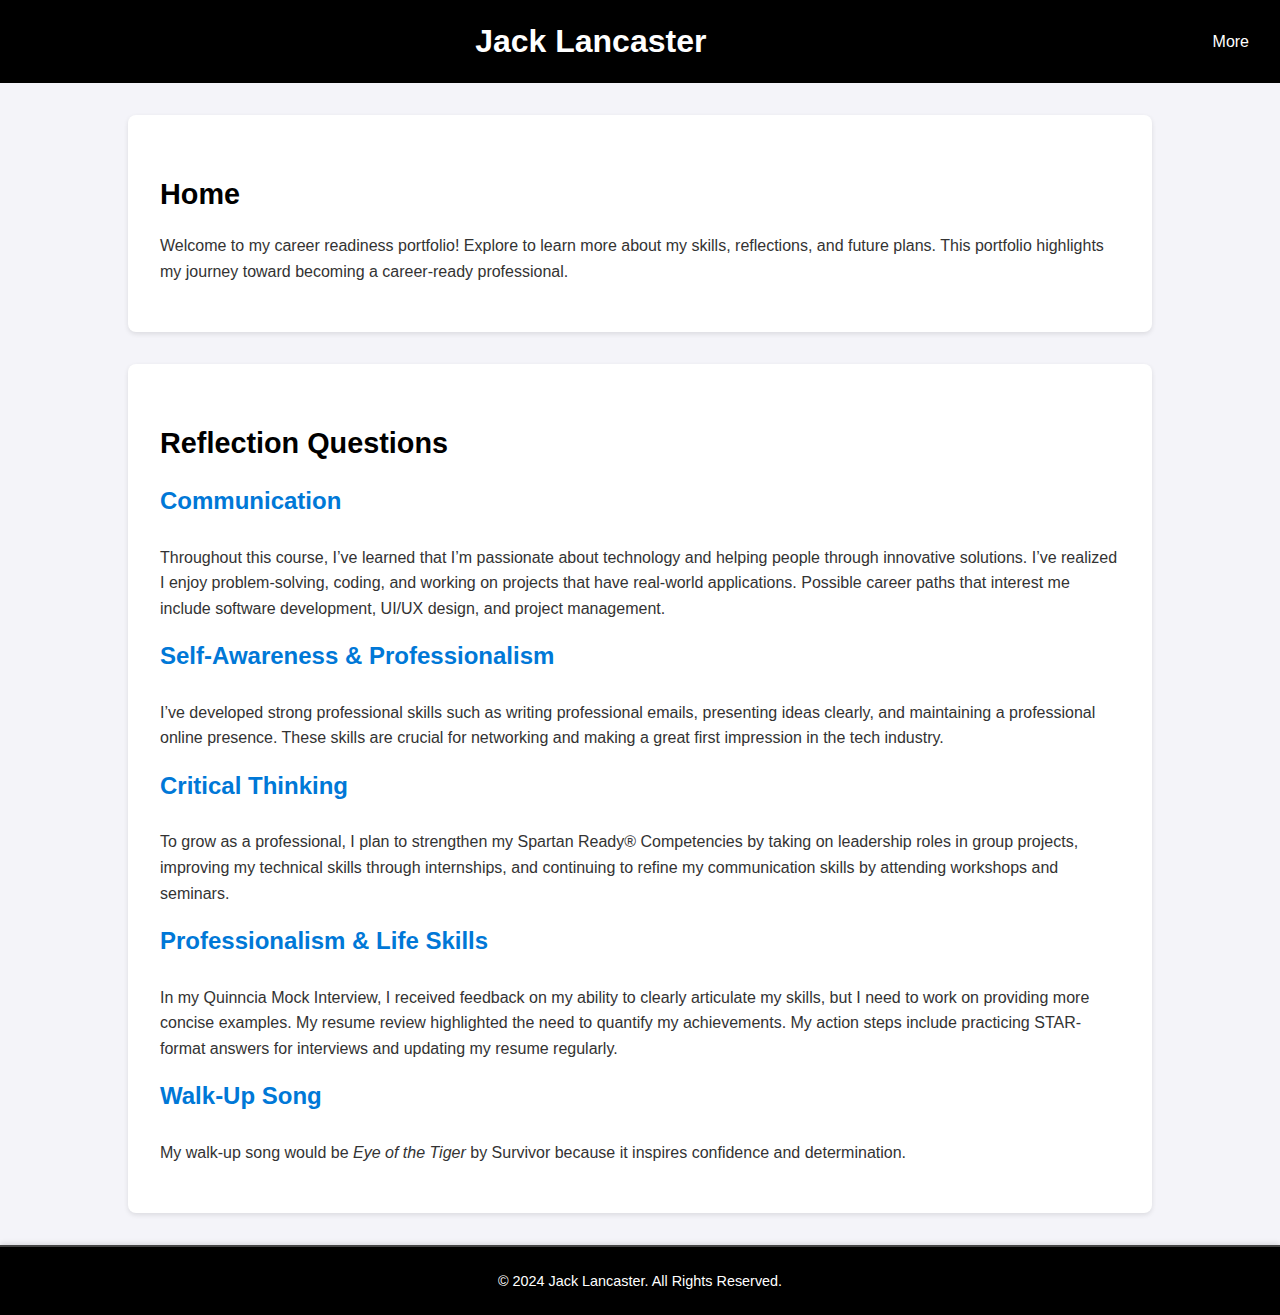
==== index.html @ 75690f12 "Initial commit for jacklancaster.org" ====
<!DOCTYPE html>
<html lang="en">
<head>
    <meta charset="UTF-8">
    <meta name="viewport" content="width=device-width, initial-scale=1.0">
    <title>Jack Lancaster - Career Portfolio</title>
    <link rel="stylesheet" href="index.css">
</head>
<body>
    <!-- Header Section -->
    <header>
        <h1>Jack Lancaster</h1>
        <nav>
            <ul class="dropdown-menu">
                <li>
                    <a href="#">More</a>
                    <ul class="submenu">
			<li><a href="#reflection">Reflection</a></li>
                        <li><a href="resume.html">Resume</a></li>
                        <li><a href="contact.html">Contact</a></li>
                    </ul>
                </li>
            </ul>
        </nav>
    </header>

    <!-- Main Content -->
    <main>
        <!-- Home Section -->
        <section id="home">
            <h2>Home</h2>
            <p>Welcome to my career readiness portfolio! Explore to learn more about my skills, reflections, and future plans. This portfolio highlights my journey toward becoming a career-ready professional.</p>
        </section>

        <!-- Reflection Questions Section -->
        <section id="reflection">
            <h2>Reflection Questions</h2>
            <h3>Communication</h3>
            <p>Throughout this course, I’ve learned that I’m passionate about technology and helping people through innovative solutions. I’ve realized I enjoy problem-solving, coding, and working on projects that have real-world applications. Possible career paths that interest me include software development, UI/UX design, and project management.</p>

            <h3>Self-Awareness & Professionalism</h3>
            <p>I’ve developed strong professional skills such as writing professional emails, presenting ideas clearly, and maintaining a professional online presence. These skills are crucial for networking and making a great first impression in the tech industry.</p>

            <h3>Critical Thinking</h3>
            <p>To grow as a professional, I plan to strengthen my Spartan Ready® Competencies by taking on leadership roles in group projects, improving my technical skills through internships, and continuing to refine my communication skills by attending workshops and seminars.</p>

            <h3>Professionalism & Life Skills</h3>
            <p>In my Quinncia Mock Interview, I received feedback on my ability to clearly articulate my skills, but I need to work on providing more concise examples. My resume review highlighted the need to quantify my achievements. My action steps include practicing STAR-format answers for interviews and updating my resume regularly.</p>

            <h3>Walk-Up Song</h3>
            <p>My walk-up song would be <em>Eye of the Tiger</em> by Survivor because it inspires confidence and determination.</p>
        </section>
    </main>

    <!-- Footer -->
    <footer>
        <p>&copy; 2024 Jack Lancaster. All Rights Reserved.</p>
    </footer>
</body>
</html>
---- index.css ----
/* General styles */
body {
    font-family: Arial, sans-serif;
    line-height: 1.6;
    margin: 0;
    padding: 0;
    background-color: #f4f4f9; /* Light gray background */
    color: #333; /* Dark gray text */
}

header {
    background-color: #000;
    color: #fff;
    padding: 1rem 0;
    display: flex;
    justify-content: space-between;
    align-items: center;
}

header h1 {
    margin: 0;
    font-size: 2rem;
    flex-grow: 1;
    text-align: center;
}

nav {
    position: relative;
}

nav ul {
    list-style: none;
    padding: 0;
    margin: 0;
    display: flex;
    justify-content: center;
    align-items: center;
}

nav ul li {
    position: relative;
    margin: 0 15px;
}

nav ul li a {
    color: #fff;
    text-decoration: none;
    font-size: 1rem;
    padding: 0.5rem 1rem;
    display: block;
    transition: background-color 0.3s ease;
}

nav ul li a:hover {
    background-color: #444;
    border-radius: 5px;
}

nav ul li ul.submenu {
    list-style: none;
    position: absolute;
    top: 100%;
    left: 0;
    background-color: #000;
    padding: 0;
    margin: 0;
    display: none;
    box-shadow: 0 2px 5px rgba(0, 0, 0, 0.3);
    border-radius: 5px;
    z-index: 1000;
    opacity: 0;
    visibility: hidden;
    transition: opacity 0.3s ease, visibility 0.3s ease;
}

nav ul li:hover > ul.submenu {
    display: block;
    opacity: 1;
    visibility: visible;
}

nav ul li ul.submenu li {
    margin: 0;
}

nav ul li ul.submenu li a {
    padding: 0.5rem 1rem;
    font-size: 0.9rem;
    color: #fff;
    transition: background-color 0.3s ease;
}

nav ul li ul.submenu li a:hover {
    background-color: #444;
}

section {
    padding: 2rem;
    margin: 2rem 10%;
    background: #fff;
    border-radius: 8px;
    box-shadow: 0 2px 5px rgba(0, 0, 0, 0.1);
}

section h2 {
    color: #000;
    font-size: 1.8rem;
    margin-bottom: 1rem;
}

section h3 {
    color: #0078d7;
    font-size: 1.5rem;
    margin-top: 1rem;
}

section p, section ul {
    margin-bottom: 1rem;
}

ul {
    padding-left: 20px;
    list-style: disc;
}

footer {
    background-color: #000;
    color: #fff;
    text-align: center;
    padding: 0.5rem 0;
    font-size: 0.9rem;
    border-top: 2px solid #444;
    box-shadow: 0 -2px 5px rgba(0, 0, 0, 0.1);
}

a {
    color: #0078d7;
    text-decoration: none;
}

a:hover {
    text-decoration: underline;
}

html {
    scroll-behavior: smooth;
}

@media (max-width: 768px) {
    body {
        font-size: 0.9rem;
    }

    header h1 {
        font-size: 1.5rem;
    }

    nav ul {
        flex-direction: column;
        align-items: flex-start;
    }

    nav ul li {
        margin: 10px 0;
    }

    nav ul li ul.submenu {
        position: static;
        margin-left: 20px;
    }

    section {
        margin: 2rem 5%;
    }
}
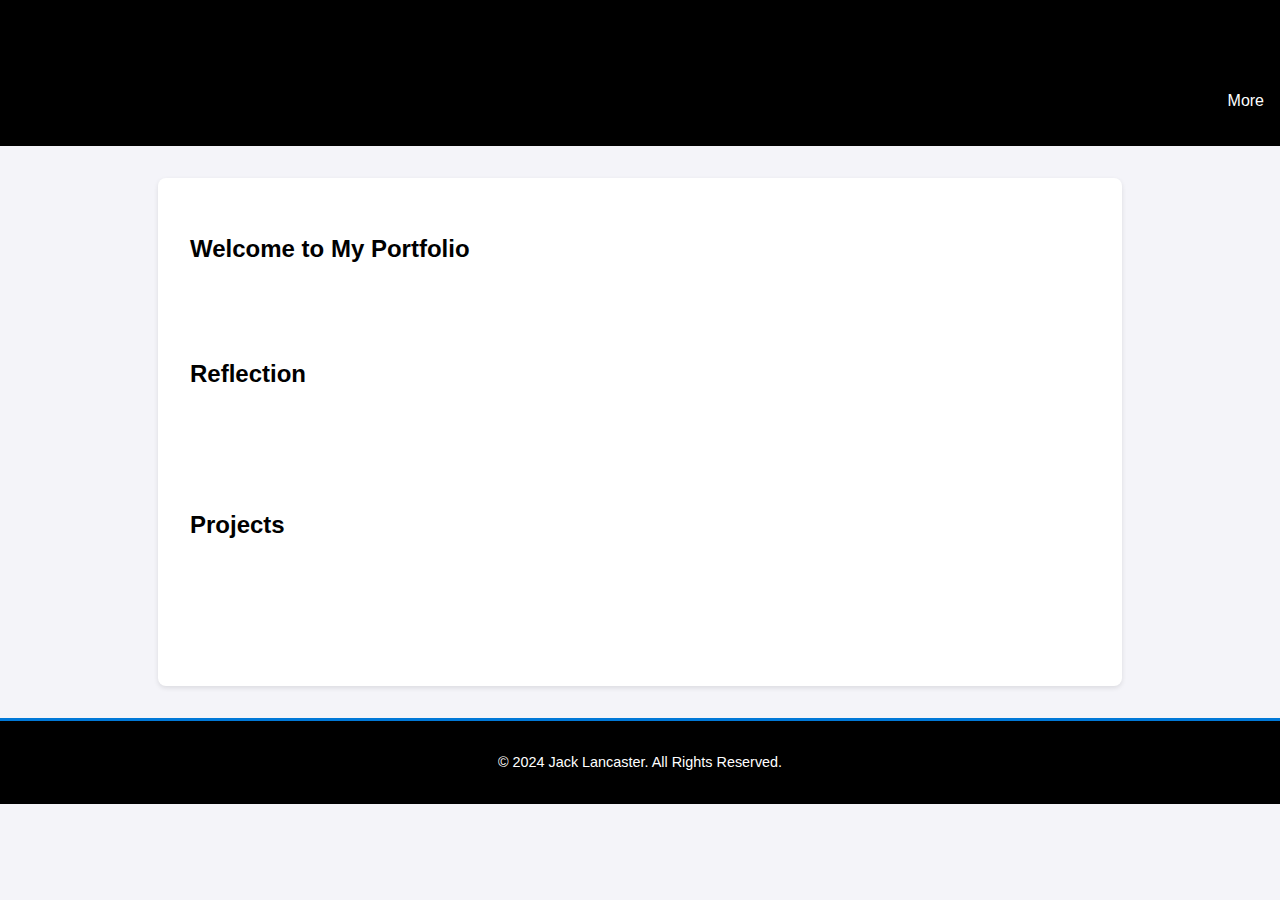
==== commit ad9f04cb: "Update index.html" ====
--- a/index.html
+++ b/index.html
@@ -3,7 +3,7 @@
 <head>
     <meta charset="UTF-8">
     <meta name="viewport" content="width=device-width, initial-scale=1.0">
-    <title>Jack Lancaster - Career Portfolio</title>
+    <title>Jack Lancaster</title>
     <link rel="stylesheet" href="index.css">
 </head>
 <body>
@@ -15,7 +15,7 @@
                 <li>
                     <a href="#">More</a>
                     <ul class="submenu">
-			<li><a href="#reflection">Reflection</a></li>
+                        <li><a href="#reflection">Reflection</a></li>
                         <li><a href="resume.html">Resume</a></li>
                         <li><a href="contact.html">Contact</a></li>
                     </ul>
@@ -26,29 +26,27 @@
 
     <!-- Main Content -->
     <main>
-        <!-- Home Section -->
         <section id="home">
-            <h2>Home</h2>
-            <p>Welcome to my career readiness portfolio! Explore to learn more about my skills, reflections, and future plans. This portfolio highlights my journey toward becoming a career-ready professional.</p>
+            <h2>Welcome to My Portfolio</h2>
+            <p>
+                Hi, I’m Jack Lancaster, a motivated Computer Science student with a passion for creating innovative solutions. Welcome to my personal website, where you can learn about my skills, projects, and career journey.
+            </p>
         </section>
 
-        <!-- Reflection Questions Section -->
         <section id="reflection">
-            <h2>Reflection Questions</h2>
-            <h3>Communication</h3>
-            <p>Throughout this course, I’ve learned that I’m passionate about technology and helping people through innovative solutions. I’ve realized I enjoy problem-solving, coding, and working on projects that have real-world applications. Possible career paths that interest me include software development, UI/UX design, and project management.</p>
+            <h2>Reflection</h2>
+            <p>
+                Throughout my education and experiences, I’ve developed a strong foundation in programming, hardware design, and teamwork. My time at the University of Tampa has further expanded my technical knowledge and honed my problem-solving skills.
+            </p>
+        </section>
 
-            <h3>Self-Awareness & Professionalism</h3>
-            <p>I’ve developed strong professional skills such as writing professional emails, presenting ideas clearly, and maintaining a professional online presence. These skills are crucial for networking and making a great first impression in the tech industry.</p>
-
-            <h3>Critical Thinking</h3>
-            <p>To grow as a professional, I plan to strengthen my Spartan Ready® Competencies by taking on leadership roles in group projects, improving my technical skills through internships, and continuing to refine my communication skills by attending workshops and seminars.</p>
-
-            <h3>Professionalism & Life Skills</h3>
-            <p>In my Quinncia Mock Interview, I received feedback on my ability to clearly articulate my skills, but I need to work on providing more concise examples. My resume review highlighted the need to quantify my achievements. My action steps include practicing STAR-format answers for interviews and updating my resume regularly.</p>
-
-            <h3>Walk-Up Song</h3>
-            <p>My walk-up song would be <em>Eye of the Tiger</em> by Survivor because it inspires confidence and determination.</p>
+        <section id="projects">
+            <h2>Projects</h2>
+            <ul>
+                <li><strong>Sourdough Bakery Finder Website:</strong> Developed a web application to locate bakeries across the U.S.</li>
+                <li><strong>Cache Memory Emulator:</strong> Designed a Java-based simulation of cache memory.</li>
+                <li><strong>Arduino RFID Reader:</strong> Built an RFID reader for secure data storage and retrieval.</li>
+            </ul>
         </section>
     </main>
 
--- a/index.css
+++ b/index.css
@@ -5,171 +5,170 @@
     margin: 0;
     padding: 0;
     background-color: #f4f4f9; /* Light gray background */
-    color: #333; /* Dark gray text */
+    color: #fff; /* white text */
 }
 
+h1, h2, h3 {
+    color: #000; /* Black for headings */
+    margin-bottom: 1rem; /* Consistent spacing below headings */
+}
+
+/* Links */
+a {
+    color: #0078d7; /* Blue links */
+    text-decoration: none;
+    transition: color 0.3s ease; /* Smooth hover effect */
+}
+
+a:hover {
+    text-decoration: underline; /* Underline links on hover */
+}
+
+/* Header styles */
 header {
-    background-color: #000;
-    color: #fff;
-    padding: 1rem 0;
-    display: flex;
-    justify-content: space-between;
-    align-items: center;
+    background-color: #000; /* Black background */
+    color: #fff; /* White text */
+    padding: 1.5rem 0;
+    text-align: center;
+    position: sticky; /* Sticky header for easy navigation */
+    top: 0;
+    z-index: 1000;
 }
 
 header h1 {
+    font-size: 2.2rem;
     margin: 0;
-    font-size: 2rem;
-    flex-grow: 1;
-    text-align: center;
+    letter-spacing: 1px; /* Slight spacing for elegance */
 }
 
-nav {
-    position: relative;
-}
-
+/* Navigation menu */
 nav ul {
     list-style: none;
     padding: 0;
     margin: 0;
     display: flex;
-    justify-content: center;
-    align-items: center;
+    justify-content: right;
+    gap: 1.5rem;
 }
 
 nav ul li {
     position: relative;
-    margin: 0 15px;
 }
 
 nav ul li a {
-    color: #fff;
-    text-decoration: none;
-    font-size: 1rem;
+    color: #fff; /* White text for nav links */
     padding: 0.5rem 1rem;
     display: block;
-    transition: background-color 0.3s ease;
+    transition: background-color 0.3s ease; /* Smooth hover effect */
 }
 
 nav ul li a:hover {
-    background-color: #444;
+    background-color: #444; /* Dark gray hover */
     border-radius: 5px;
 }
 
+/* Dropdown menu */
 nav ul li ul.submenu {
-    list-style: none;
+    display: none;
     position: absolute;
     top: 100%;
     left: 0;
-    background-color: #000;
+    background-color: #000; /* Match header background */
     padding: 0;
     margin: 0;
-    display: none;
-    box-shadow: 0 2px 5px rgba(0, 0, 0, 0.3);
+    list-style: none;
+    box-shadow: 0 2px 5px rgba(0, 0, 0, 0.3); /* Subtle shadow for depth */
     border-radius: 5px;
-    z-index: 1000;
-    opacity: 0;
-    visibility: hidden;
-    transition: opacity 0.3s ease, visibility 0.3s ease;
 }
 
-nav ul li:hover > ul.submenu {
-    display: block;
-    opacity: 1;
-    visibility: visible;
-}
-
-nav ul li ul.submenu li {
-    margin: 0;
+nav ul li:hover ul.submenu {
+    display: block; /* Show dropdown on hover */
 }
 
 nav ul li ul.submenu li a {
     padding: 0.5rem 1rem;
-    font-size: 0.9rem;
-    color: #fff;
-    transition: background-color 0.3s ease;
+    white-space: nowrap; /* Prevent wrapping */
 }
 
 nav ul li ul.submenu li a:hover {
-    background-color: #444;
+    background-color: #444; /* Dark gray hover */
 }
 
-section {
+/* Main section */
+main {
+    max-width: 900px;
+    margin: 2rem auto;
     padding: 2rem;
-    margin: 2rem 10%;
-    background: #fff;
-    border-radius: 8px;
-    box-shadow: 0 2px 5px rgba(0, 0, 0, 0.1);
+    background-color: #fff; /* White background for readability */
+    border-radius: 8px; /* Rounded corners */
+    box-shadow: 0 2px 5px rgba(0, 0, 0, 0.1); /* Subtle shadow for depth */
 }
 
-section h2 {
-    color: #000;
-    font-size: 1.8rem;
+/* Resume styles */
+#resume h2 {
+    font-size: 2rem;
+    color: #0078d7; /* Blue for section title */
+    border-bottom: 2px solid #0078d7; /* Blue underline */
+    padding-bottom: 0.5rem;
     margin-bottom: 1rem;
 }
 
-section h3 {
-    color: #0078d7;
+#resume h3 {
     font-size: 1.5rem;
-    margin-top: 1rem;
+    margin-top: 1.5rem;
+    color: #333; /* Dark gray for subsection headings */
 }
 
-section p, section ul {
-    margin-bottom: 1rem;
+#resume p, #resume ul {
+    margin-bottom: 1.2rem; /* Extra spacing for readability */
 }
 
-ul {
-    padding-left: 20px;
-    list-style: disc;
+#resume ul {
+    list-style-type: disc; /* Bullet points */
+    padding-left: 20px; /* Indent bullet points */
 }
 
-footer {
-    background-color: #000;
-    color: #fff;
-    text-align: center;
-    padding: 0.5rem 0;
-    font-size: 0.9rem;
-    border-top: 2px solid #444;
-    box-shadow: 0 -2px 5px rgba(0, 0, 0, 0.1);
+#resume ul ul {
+    list-style-type: circle; /* Nested bullet points */
+    padding-left: 20px;
 }
 
-a {
-    color: #0078d7;
-    text-decoration: none;
+/* Footer styles */
+footer {
+    background-color: #000; /* Black footer */
+    color: #fff; /* White text */
+    text-align: center;
+    padding: 1rem 0;
+    font-size: 0.9rem;
+    margin-top: 2rem;
+    border-top: 3px solid #0078d7; /* Add accent line for style */
 }
 
-a:hover {
-    text-decoration: underline;
-}
-
-html {
-    scroll-behavior: smooth;
-}
-
+/* Responsive design */
 @media (max-width: 768px) {
     body {
-        font-size: 0.9rem;
+        font-size: 0.9rem; /* Slightly smaller font for mobile */
     }
 
     header h1 {
-        font-size: 1.5rem;
+        font-size: 1.8rem; /* Adjust header size for smaller screens */
     }
 
     nav ul {
-        flex-direction: column;
-        align-items: flex-start;
+        flex-direction: column; /* Stack nav items vertically */
+        gap: 0.8rem;
     }
 
-    nav ul li {
-        margin: 10px 0;
+    main {
+        margin: 1rem;
+        padding: 1.5rem;
     }
 
-    nav ul li ul.submenu {
-        position: static;
-        margin-left: 20px;
+    #resume h2 {
+        font-size: 1.8rem; /* Slightly smaller headings */
     }
 
-    section {
-        margin: 2rem 5%;
+    #resume h3 {
+        font-size: 1.2rem;
     }
 }
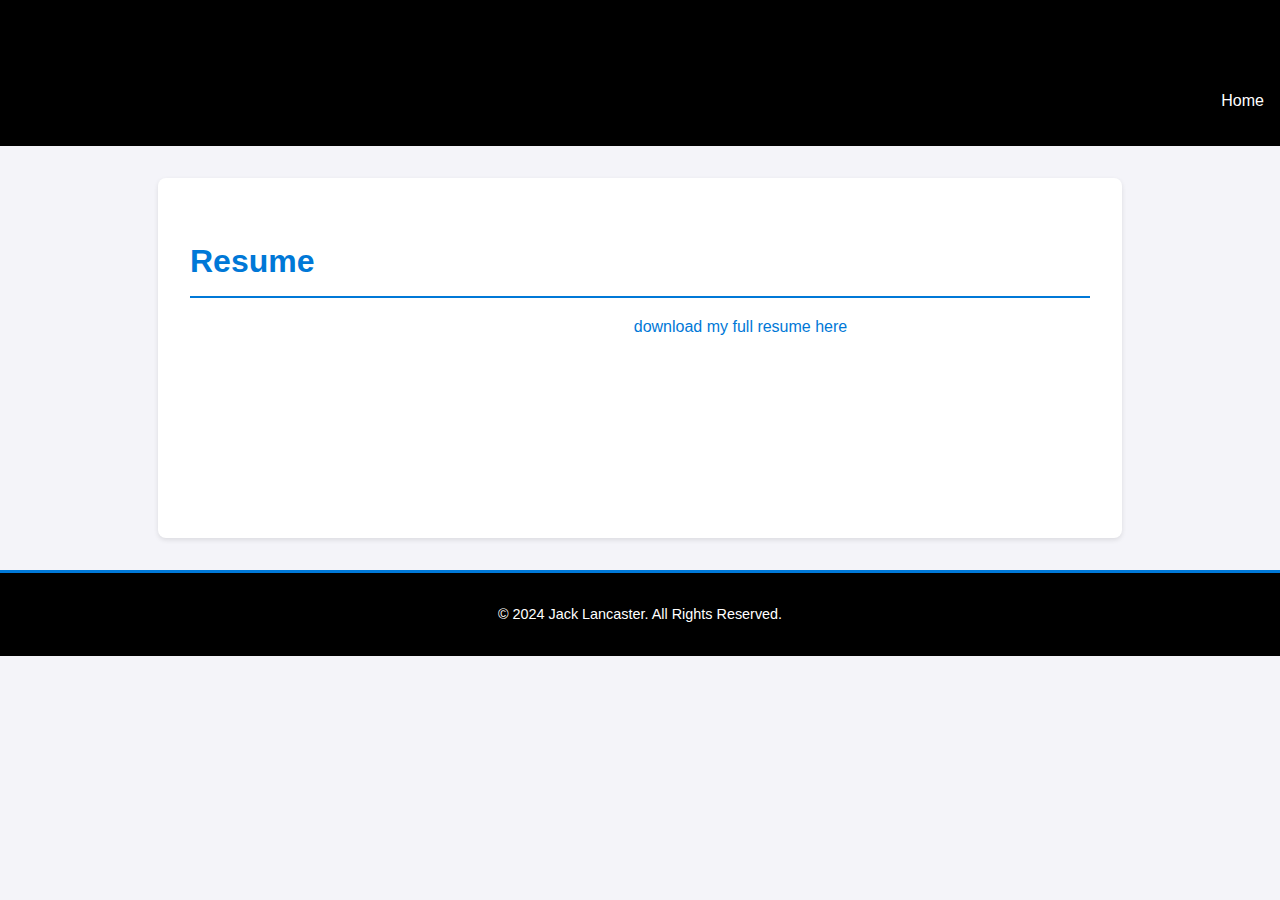
==== commit 9a902e13: "Update index.html" ====
--- a/index.html
+++ b/index.html
@@ -3,7 +3,7 @@
 <head>
     <meta charset="UTF-8">
     <meta name="viewport" content="width=device-width, initial-scale=1.0">
-    <title>Jack Lancaster</title>
+    <title>Resume - Jack Lancaster</title>
     <link rel="stylesheet" href="index.css">
 </head>
 <body>
@@ -13,11 +13,12 @@
         <nav>
             <ul class="dropdown-menu">
                 <li>
-                    <a href="#">More</a>
+                    <a href="#">Home</a>
                     <ul class="submenu">
-                        <li><a href="#reflection">Reflection</a></li>
+			<li><a href="index.html#reflection">Reflection</a></li>
                         <li><a href="resume.html">Resume</a></li>
                         <li><a href="contact.html">Contact</a></li>
+			<li><a href="index.html#home">Home</a></li>
                     </ul>
                 </li>
             </ul>
@@ -26,26 +27,17 @@
 
     <!-- Main Content -->
     <main>
-        <section id="home">
-            <h2>Welcome to My Portfolio</h2>
+        <section id="resume">
+            <h2>Resume</h2>
             <p>
-                Hi, I’m Jack Lancaster, a motivated Computer Science student with a passion for creating innovative solutions. Welcome to my personal website, where you can learn about my skills, projects, and career journey.
+                Below is a summary of my experience and skills. You can also <a href="resume.pdf" download>download my full resume here</a>.
             </p>
-        </section>
-
-        <section id="reflection">
-            <h2>Reflection</h2>
-            <p>
-                Throughout my education and experiences, I’ve developed a strong foundation in programming, hardware design, and teamwork. My time at the University of Tampa has further expanded my technical knowledge and honed my problem-solving skills.
-            </p>
-        </section>
-
-        <section id="projects">
-            <h2>Projects</h2>
             <ul>
-                <li><strong>Sourdough Bakery Finder Website:</strong> Developed a web application to locate bakeries across the U.S.</li>
-                <li><strong>Cache Memory Emulator:</strong> Designed a Java-based simulation of cache memory.</li>
-                <li><strong>Arduino RFID Reader:</strong> Built an RFID reader for secure data storage and retrieval.</li>
+                <li><strong>Programming Languages:</strong> Java, Python, C++</li>
+                <li><strong>Software Development:</strong> Created projects using Arduino and Raspberry Pi</li>
+                <li><strong>Professional Skills:</strong> Communication, teamwork, problem-solving</li>
+                <li><strong>Education:</strong> Bachelor’s in Computer Science, University of Tampa</li>
+                <li><strong>Certifications:</strong> Spartan Ready® Competencies</li>
             </ul>
         </section>
     </main>
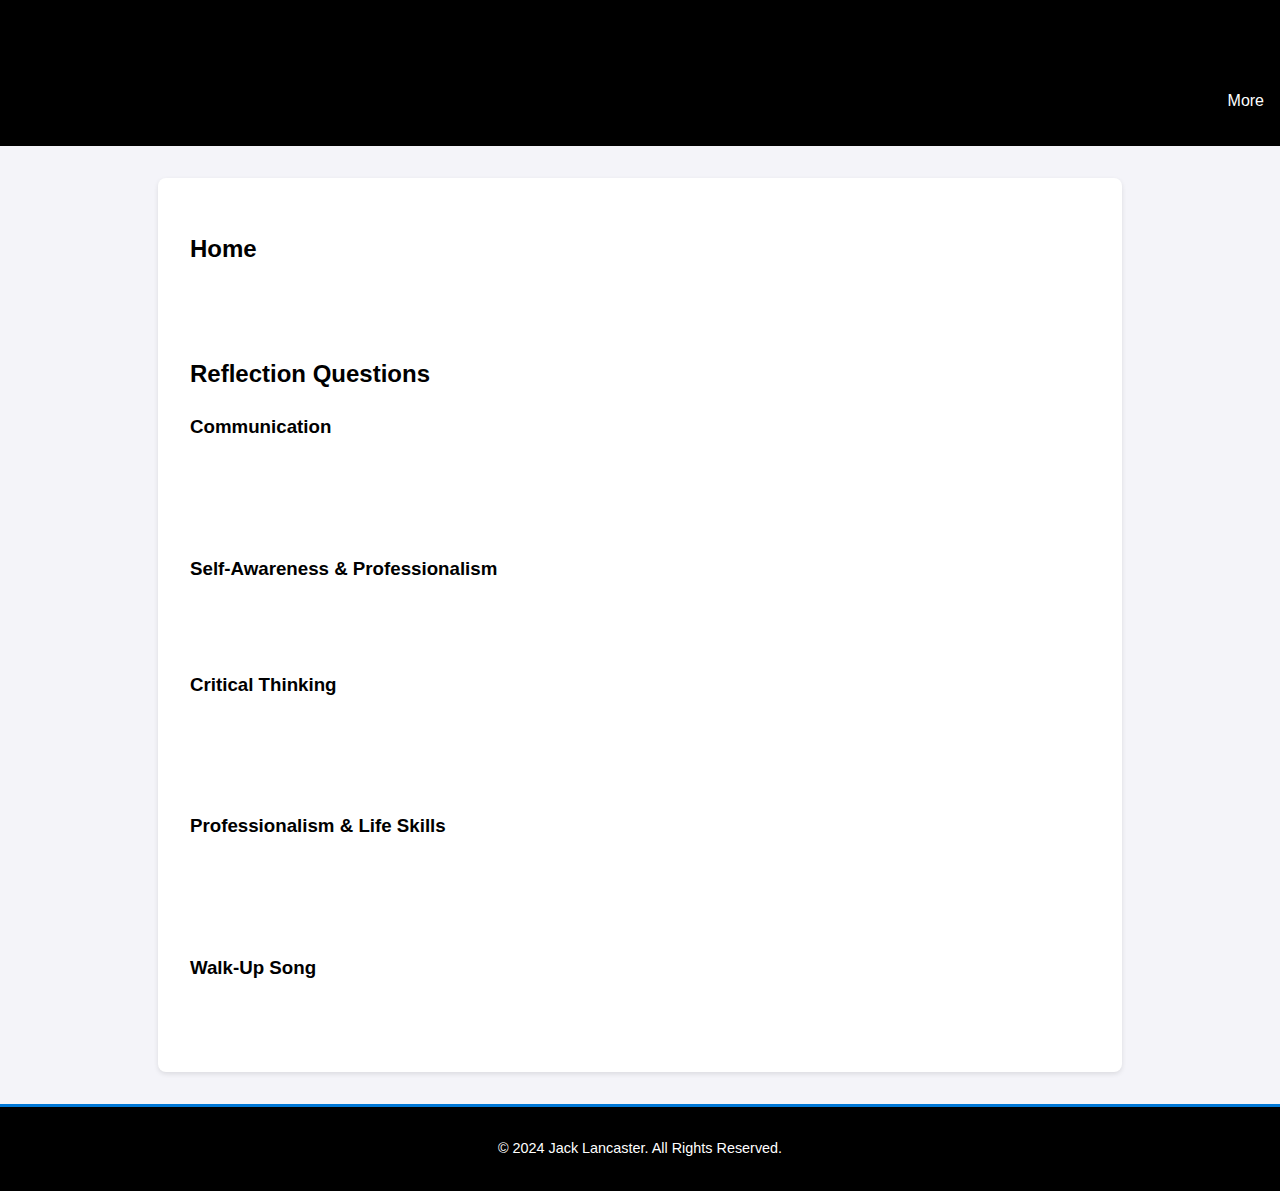
==== commit 5c7b27eb: "Update index.html" ====
--- a/index.html
+++ b/index.html
@@ -3,7 +3,7 @@
 <head>
     <meta charset="UTF-8">
     <meta name="viewport" content="width=device-width, initial-scale=1.0">
-    <title>Resume - Jack Lancaster</title>
+    <title>Jack Lancaster - Career Portfolio</title>
     <link rel="stylesheet" href="index.css">
 </head>
 <body>
@@ -13,12 +13,11 @@
         <nav>
             <ul class="dropdown-menu">
                 <li>
-                    <a href="#">Home</a>
+                    <a href="#">More</a>
                     <ul class="submenu">
-			<li><a href="index.html#reflection">Reflection</a></li>
+			<li><a href="#reflection">Reflection</a></li>
                         <li><a href="resume.html">Resume</a></li>
                         <li><a href="contact.html">Contact</a></li>
-			<li><a href="index.html#home">Home</a></li>
                     </ul>
                 </li>
             </ul>
@@ -27,18 +26,29 @@
 
     <!-- Main Content -->
     <main>
-        <section id="resume">
-            <h2>Resume</h2>
-            <p>
-                Below is a summary of my experience and skills. You can also <a href="resume.pdf" download>download my full resume here</a>.
-            </p>
-            <ul>
-                <li><strong>Programming Languages:</strong> Java, Python, C++</li>
-                <li><strong>Software Development:</strong> Created projects using Arduino and Raspberry Pi</li>
-                <li><strong>Professional Skills:</strong> Communication, teamwork, problem-solving</li>
-                <li><strong>Education:</strong> Bachelor’s in Computer Science, University of Tampa</li>
-                <li><strong>Certifications:</strong> Spartan Ready® Competencies</li>
-            </ul>
+        <!-- Home Section -->
+        <section id="home">
+            <h2>Home</h2>
+            <p>Welcome to my career readiness portfolio! Explore to learn more about my skills, reflections, and future plans. This portfolio highlights my journey toward becoming a career-ready professional.</p>
+        </section>
+
+        <!-- Reflection Questions Section -->
+        <section id="reflection">
+            <h2>Reflection Questions</h2>
+            <h3>Communication</h3>
+            <p>Throughout this course, I’ve learned that I’m passionate about technology and helping people through innovative solutions. I’ve realized I enjoy problem-solving, coding, and working on projects that have real-world applications. Possible career paths that interest me include software development, UI/UX design, and project management.</p>
+
+            <h3>Self-Awareness & Professionalism</h3>
+            <p>I’ve developed strong professional skills such as writing professional emails, presenting ideas clearly, and maintaining a professional online presence. These skills are crucial for networking and making a great first impression in the tech industry.</p>
+
+            <h3>Critical Thinking</h3>
+            <p>To grow as a professional, I plan to strengthen my Spartan Ready® Competencies by taking on leadership roles in group projects, improving my technical skills through internships, and continuing to refine my communication skills by attending workshops and seminars.</p>
+
+            <h3>Professionalism & Life Skills</h3>
+            <p>In my Quinncia Mock Interview, I received feedback on my ability to clearly articulate my skills, but I need to work on providing more concise examples. My resume review highlighted the need to quantify my achievements. My action steps include practicing STAR-format answers for interviews and updating my resume regularly.</p>
+
+            <h3>Walk-Up Song</h3>
+            <p>My walk-up song would be <em>Eye of the Tiger</em> by Survivor because it inspires confidence and determination.</p>
         </section>
     </main>
 
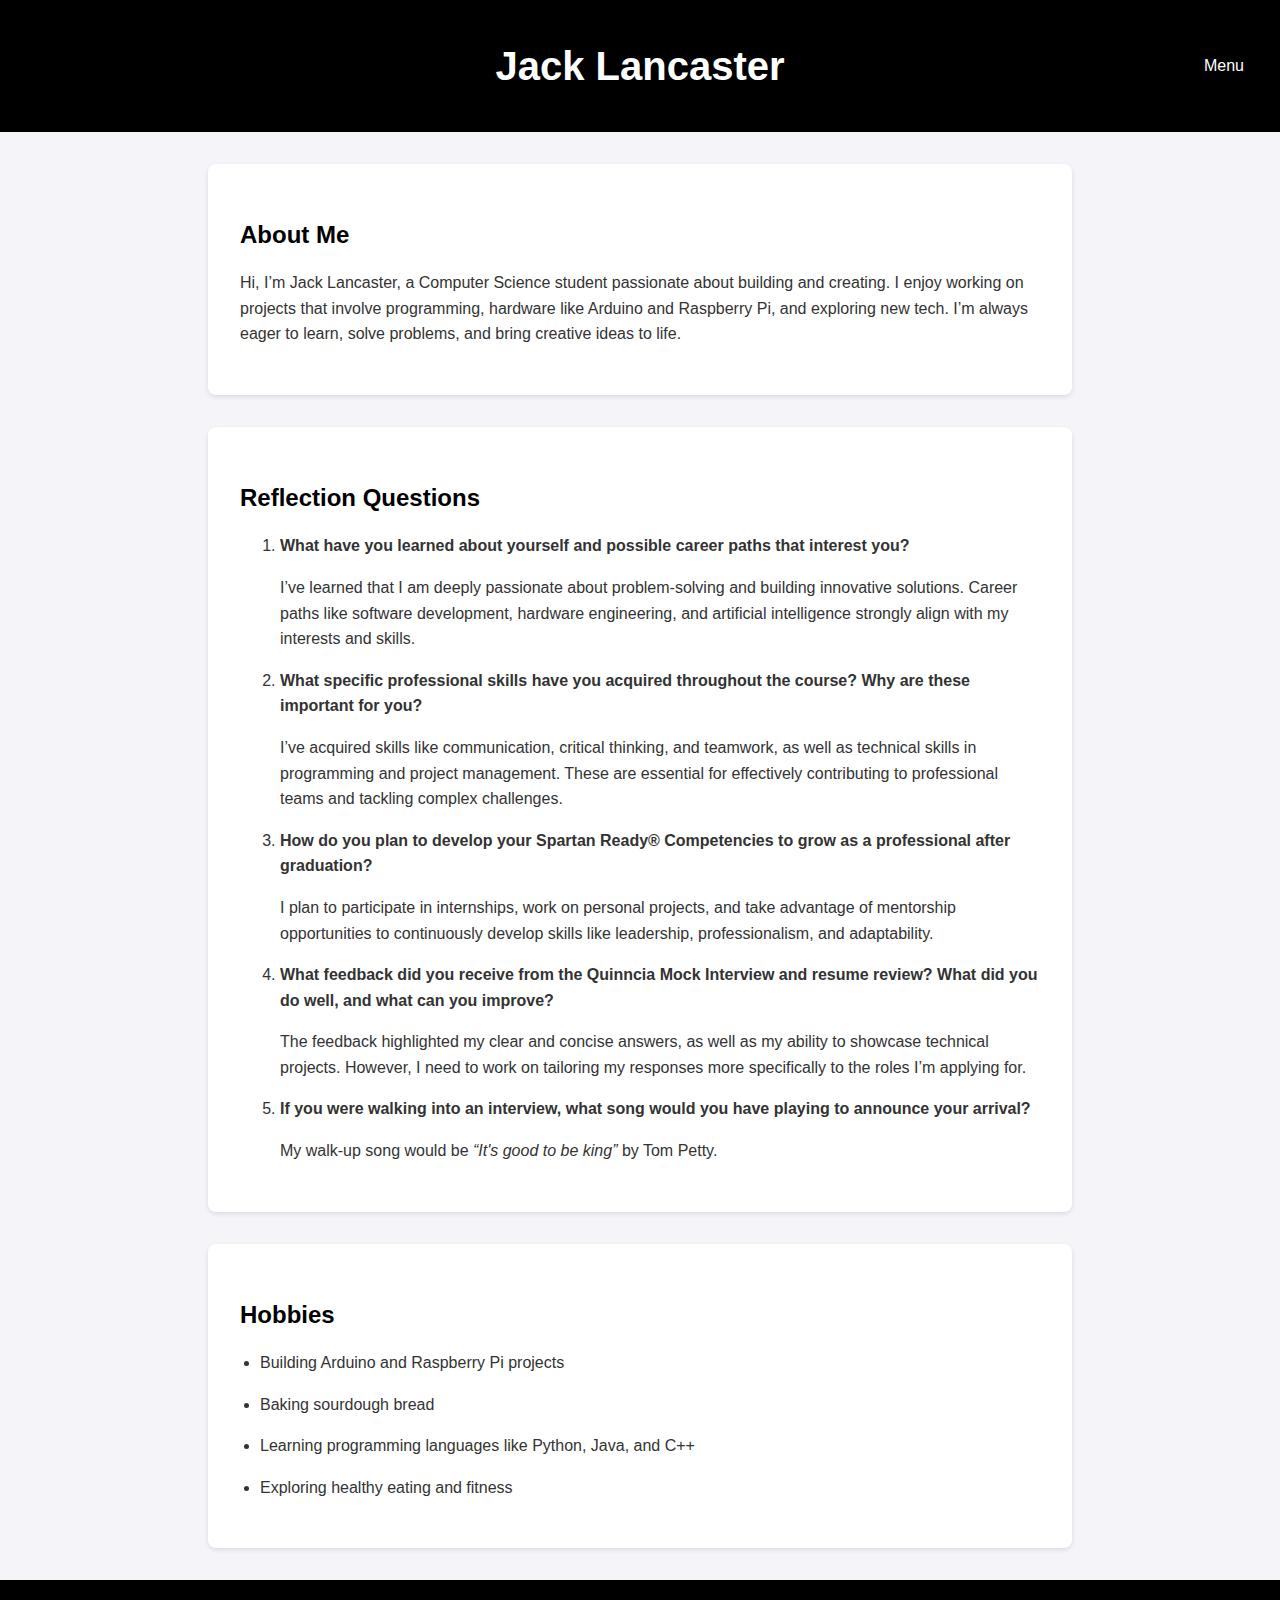
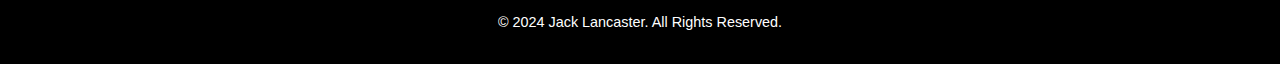
==== commit d1ad0456: "intial pushes" ====
--- a/index.html
+++ b/index.html
@@ -3,7 +3,7 @@
 <head>
     <meta charset="UTF-8">
     <meta name="viewport" content="width=device-width, initial-scale=1.0">
-    <title>Jack Lancaster - Career Portfolio</title>
+    <title>About Me - Jack Lancaster</title>
     <link rel="stylesheet" href="index.css">
 </head>
 <body>
@@ -12,12 +12,13 @@
         <h1>Jack Lancaster</h1>
         <nav>
             <ul class="dropdown-menu">
-                <li>
-                    <a href="#">More</a>
+                <li class="dropdown">
+                    <a href="#">Menu</a>
                     <ul class="submenu">
-			<li><a href="#reflection">Reflection</a></li>
+                        <li><a href="#reflection">Reflection</a></li>
                         <li><a href="resume.html">Resume</a></li>
                         <li><a href="contact.html">Contact</a></li>
+                        <li><a href="index.html">Home</a></li> <!-- Home moved to the bottom -->
                     </ul>
                 </li>
             </ul>
@@ -26,29 +27,57 @@
 
     <!-- Main Content -->
     <main>
-        <!-- Home Section -->
-        <section id="home">
-            <h2>Home</h2>
-            <p>Welcome to my career readiness portfolio! Explore to learn more about my skills, reflections, and future plans. This portfolio highlights my journey toward becoming a career-ready professional.</p>
+        <section id="about">
+            <h2>About Me</h2>
+            <p>
+                Hi, I’m Jack Lancaster, a Computer Science student passionate about building and creating. I enjoy working on projects that involve programming, hardware like Arduino and Raspberry Pi, and exploring new tech. I’m always eager to learn, solve problems, and bring creative ideas to life.
+            </p>
         </section>
 
-        <!-- Reflection Questions Section -->
         <section id="reflection">
             <h2>Reflection Questions</h2>
-            <h3>Communication</h3>
-            <p>Throughout this course, I’ve learned that I’m passionate about technology and helping people through innovative solutions. I’ve realized I enjoy problem-solving, coding, and working on projects that have real-world applications. Possible career paths that interest me include software development, UI/UX design, and project management.</p>
+            <ol>
+                <li>
+                    <strong>What have you learned about yourself and possible career paths that interest you?</strong>
+                    <p>
+                        I’ve learned that I am deeply passionate about problem-solving and building innovative solutions. Career paths like software development, hardware engineering, and artificial intelligence strongly align with my interests and skills.
+                    </p>
+                </li>
+                <li>
+                    <strong>What specific professional skills have you acquired throughout the course? Why are these important for you?</strong>
+                    <p>
+                        I’ve acquired skills like communication, critical thinking, and teamwork, as well as technical skills in programming and project management. These are essential for effectively contributing to professional teams and tackling complex challenges.
+                    </p>
+                </li>
+                <li>
+                    <strong>How do you plan to develop your Spartan Ready® Competencies to grow as a professional after graduation?</strong>
+                    <p>
+                        I plan to participate in internships, work on personal projects, and take advantage of mentorship opportunities to continuously develop skills like leadership, professionalism, and adaptability.
+                    </p>
+                </li>
+                <li>
+                    <strong>What feedback did you receive from the Quinncia Mock Interview and resume review? What did you do well, and what can you improve?</strong>
+                    <p>
+                        The feedback highlighted my clear and concise answers, as well as my ability to showcase technical projects. However, I need to work on tailoring my responses more specifically to the roles I’m applying for.
+                    </p>
+                </li>
+                <li>
+                    <strong>If you were walking into an interview, what song would you have playing to announce your arrival?</strong>
+                    <p>
+                        My walk-up song would be <em>“It's good to be king”</em> by Tom Petty.
+                    </p>
+                </li>
+            </ol>
+        </section>
 
-            <h3>Self-Awareness & Professionalism</h3>
-            <p>I’ve developed strong professional skills such as writing professional emails, presenting ideas clearly, and maintaining a professional online presence. These skills are crucial for networking and making a great first impression in the tech industry.</p>
-
-            <h3>Critical Thinking</h3>
-            <p>To grow as a professional, I plan to strengthen my Spartan Ready® Competencies by taking on leadership roles in group projects, improving my technical skills through internships, and continuing to refine my communication skills by attending workshops and seminars.</p>
-
-            <h3>Professionalism & Life Skills</h3>
-            <p>In my Quinncia Mock Interview, I received feedback on my ability to clearly articulate my skills, but I need to work on providing more concise examples. My resume review highlighted the need to quantify my achievements. My action steps include practicing STAR-format answers for interviews and updating my resume regularly.</p>
-
-            <h3>Walk-Up Song</h3>
-            <p>My walk-up song would be <em>Eye of the Tiger</em> by Survivor because it inspires confidence and determination.</p>
+        <section id="hobbies">
+            <h2>Hobbies</h2>
+            <ul>
+                <li>Building Arduino and Raspberry Pi projects</li>
+                <li>Baking sourdough bread</li>
+                <li>Learning programming languages like Python, Java, and C++</li>
+                <li>Exploring healthy eating and fitness</li>
+            </ul>
         </section>
     </main>
 
--- a/index.css
+++ b/index.css
@@ -5,61 +5,58 @@
     margin: 0;
     padding: 0;
     background-color: #f4f4f9; /* Light gray background */
-    color: #fff; /* white text */
+    color: #333; /* Dark gray text */
 }
 
 h1, h2, h3 {
-    color: #000; /* Black for headings */
-    margin-bottom: 1rem; /* Consistent spacing below headings */
-}
-
-/* Links */
-a {
-    color: #0078d7; /* Blue links */
-    text-decoration: none;
-    transition: color 0.3s ease; /* Smooth hover effect */
-}
-
-a:hover {
-    text-decoration: underline; /* Underline links on hover */
+    color: #fff; /* White for headings inside the header */
 }
 
 /* Header styles */
 header {
     background-color: #000; /* Black background */
     color: #fff; /* White text */
-    padding: 1.5rem 0;
-    text-align: center;
-    position: sticky; /* Sticky header for easy navigation */
-    top: 0;
-    z-index: 1000;
+    padding: 1rem 0;
+    display: flex; /* Flexbox for layout */
+    justify-content: center; /* Center "Jack Lancaster" */
+    align-items: center; /* Center items vertically */
+    position: relative; /* For dropdown positioning */
+    min-height: 100px; /* Consistent header height */
 }
 
+/* Center "Jack Lancaster" */
 header h1 {
-    font-size: 2.2rem;
+    font-size: 2.5rem;
     margin: 0;
-    letter-spacing: 1px; /* Slight spacing for elegance */
+    position: absolute;
+    left: 50%;
+    transform: translateX(-50%); /* True center alignment */
 }
 
-/* Navigation menu */
+/* Navigation menu alignment */
+nav {
+    position: absolute;
+    right: 20px; /* Align the dropdown to the right */
+    top: 50%;
+    transform: translateY(-50%);
+}
+
 nav ul {
     list-style: none;
+    margin: 0;
     padding: 0;
-    margin: 0;
     display: flex;
-    justify-content: right;
-    gap: 1.5rem;
 }
 
 nav ul li {
-    position: relative;
+    position: relative; /* Needed for dropdown positioning */
 }
 
 nav ul li a {
-    color: #fff; /* White text for nav links */
+    color: #fff; /* White text */
+    text-decoration: none;
     padding: 0.5rem 1rem;
     display: block;
-    transition: background-color 0.3s ease; /* Smooth hover effect */
 }
 
 nav ul li a:hover {
@@ -69,68 +66,60 @@
 
 /* Dropdown menu */
 nav ul li ul.submenu {
-    display: none;
+    display: none; /* Hidden by default */
     position: absolute;
-    top: 100%;
-    left: 0;
-    background-color: #000; /* Match header background */
-    padding: 0;
-    margin: 0;
+    top: 100%; /* Place below the parent menu */
+    left: 0; /* Align with parent item */
+    background-color: #000; /* Black background */
+    padding: 0.5rem 0; /* Add spacing around items */
     list-style: none;
-    box-shadow: 0 2px 5px rgba(0, 0, 0, 0.3); /* Subtle shadow for depth */
-    border-radius: 5px;
+    box-shadow: 0 2px 5px rgba(0, 0, 0, 0.3); /* Subtle shadow for dropdown */
+    border-radius: 5px; /* Rounded corners */
+    width: 150px; /* Set a consistent width for the dropdown */
 }
 
 nav ul li:hover ul.submenu {
     display: block; /* Show dropdown on hover */
 }
 
+nav ul li ul.submenu li {
+    margin: 0; /* Remove extra margins */
+}
+
 nav ul li ul.submenu li a {
-    padding: 0.5rem 1rem;
-    white-space: nowrap; /* Prevent wrapping */
+    padding: 0.5rem 1rem; /* Proper padding for dropdown items */
+    color: #fff; /* White text */
+    text-decoration: none;
+    display: block;
 }
 
 nav ul li ul.submenu li a:hover {
-    background-color: #444; /* Dark gray hover */
+    background-color: #444; /* Highlight on hover */
+    border-radius: 5px; /* Match the dropdown style */
 }
 
-/* Main section */
-main {
-    max-width: 900px;
+/* Section styles */
+section {
+    padding: 2rem;
     margin: 2rem auto;
-    padding: 2rem;
-    background-color: #fff; /* White background for readability */
+    max-width: 800px;
+    background: #fff; /* White background for sections */
     border-radius: 8px; /* Rounded corners */
     box-shadow: 0 2px 5px rgba(0, 0, 0, 0.1); /* Subtle shadow for depth */
 }
 
-/* Resume styles */
-#resume h2 {
-    font-size: 2rem;
-    color: #0078d7; /* Blue for section title */
-    border-bottom: 2px solid #0078d7; /* Blue underline */
-    padding-bottom: 0.5rem;
+section h2 {
+    color: #000; /* Blue for section headings */
     margin-bottom: 1rem;
 }
 
-#resume h3 {
-    font-size: 1.5rem;
-    margin-top: 1.5rem;
-    color: #333; /* Dark gray for subsection headings */
+section p, section ul li {
+    margin-bottom: 1rem;
 }
 
-#resume p, #resume ul {
-    margin-bottom: 1.2rem; /* Extra spacing for readability */
-}
-
-#resume ul {
-    list-style-type: disc; /* Bullet points */
-    padding-left: 20px; /* Indent bullet points */
-}
-
-#resume ul ul {
-    list-style-type: circle; /* Nested bullet points */
-    padding-left: 20px;
+section ul {
+    list-style: disc;
+    padding-left: 20px; /* Indent for bullet points */
 }
 
 /* Footer styles */
@@ -141,34 +130,21 @@
     padding: 1rem 0;
     font-size: 0.9rem;
     margin-top: 2rem;
-    border-top: 3px solid #0078d7; /* Add accent line for style */
 }
 
 /* Responsive design */
 @media (max-width: 768px) {
-    body {
-        font-size: 0.9rem; /* Slightly smaller font for mobile */
-    }
-
     header h1 {
-        font-size: 1.8rem; /* Adjust header size for smaller screens */
+        font-size: 1.8rem; /* Smaller font for smaller screens */
     }
 
     nav ul {
-        flex-direction: column; /* Stack nav items vertically */
-        gap: 0.8rem;
+        flex-direction: column; /* Stack navigation items vertically */
+        gap: 0.5rem;
     }
 
-    main {
+    section {
         margin: 1rem;
         padding: 1.5rem;
     }
-
-    #resume h2 {
-        font-size: 1.8rem; /* Slightly smaller headings */
-    }
-
-    #resume h3 {
-        font-size: 1.2rem;
-    }
 }
